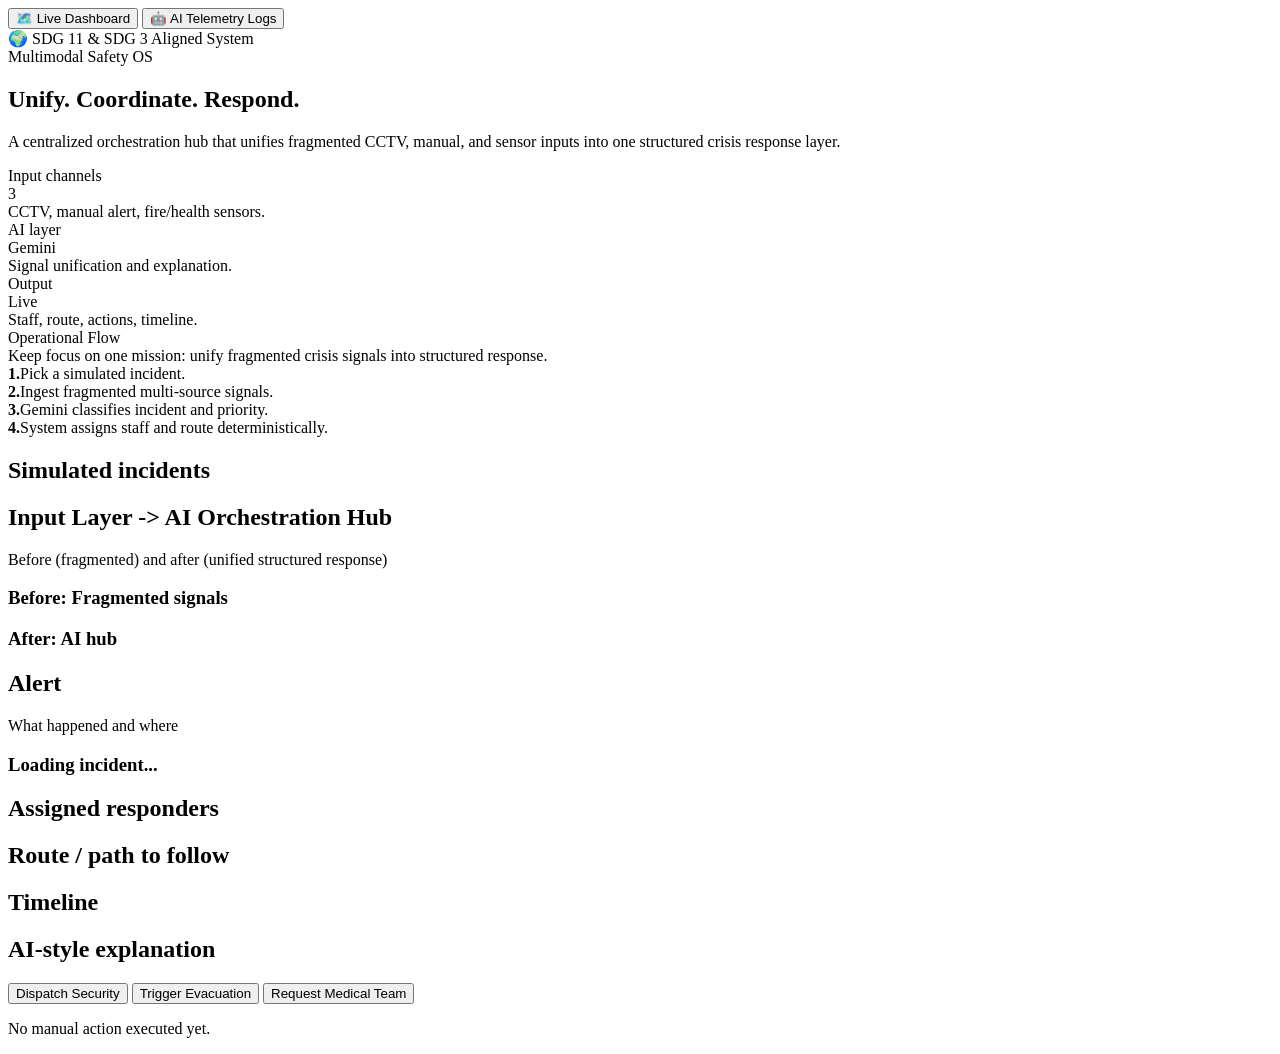
==== frontend/templates/index.html @ b031737b "Add files via upload" ====
<!DOCTYPE html>
<html lang="en">
<head>
  <meta charset="UTF-8" />
  <meta name="viewport" content="width=device-width, initial-scale=1.0" />
  <title>AI Crisis Command Center</title>
  <link rel="stylesheet" href="/static/styles.css" />
  <link rel="icon" href="data:image/svg+xml,<svg xmlns=%22http://www.w3.org/2000/svg%22 viewBox=%220 0 100 100%22><text y=%22.9em%22 font-size=%2290%22>🌍</text></svg>" />
</head>
<body>
  <div class="ai-cursor"></div>
  <div class="ai-cursor-trail"></div>
  
  <div class="command-tabs">
    <button class="tab-btn active" onclick="switchTab(event, 'dashboard-view')">🗺️ Live Dashboard</button>
    <button class="tab-btn" onclick="switchTab(event, 'logs-view')">🤖 AI Telemetry Logs</button>
    <div class="sdg-badge">
      🌍 SDG 11 &amp; SDG 3 Aligned System
    </div>
  </div>

  <div id="logs-view" class="tab-content" style="display: none;">
    <h2>Raw AI Signal Ingestion</h2>
    <div id="raw-logs-container" class="terminal-box">
      <p>&gt; System standing by for incoming telemetry...</p>
    </div>
  </div>

  <main id="dashboard-view" class="dashboard tab-content active-tab">
    <section class="hero-card">
      <div class="hero-grid">
        <div>
          <div class="hero-kicker">Multimodal Safety OS</div>
          <h1 class="hero-title">Unify. Coordinate. Respond.</h1>
          <p class="summary">A centralized orchestration hub that unifies fragmented CCTV, manual, and sensor inputs into one structured crisis response layer.</p>
        </div>
        <div class="hero-stats">
          <div class="stat-box">
            <div class="stat-label">Input channels</div>
            <div class="stat-value">3</div>
            <div class="stat-note">CCTV, manual alert, fire/health sensors.</div>
          </div>
          <div class="stat-box">
            <div class="stat-label">AI layer</div>
            <div class="stat-value">Gemini</div>
            <div class="stat-note">Signal unification and explanation.</div>
          </div>
          <div class="stat-box">
            <div class="stat-label">Output</div>
            <div class="stat-value">Live</div>
            <div class="stat-note">Staff, route, actions, timeline.</div>
          </div>
        </div>
      </div>
    </section>

    <section class="glass-panel control-panel reveal">
      <div class="section-title">Operational Flow</div>
      <div class="section-note">Keep focus on one mission: unify fragmented crisis signals into structured response.</div>
      <div class="flow-grid">
        <div class="flow-step"><strong>1.</strong>Pick a simulated incident.</div>
        <div class="flow-step"><strong>2.</strong>Ingest fragmented multi-source signals.</div>
        <div class="flow-step"><strong>3.</strong>Gemini classifies incident and priority.</div>
        <div class="flow-step"><strong>4.</strong>System assigns staff and route deterministically.</div>
      </div>
      <div class="scenario-block">
        <h2>Simulated incidents</h2>
        <div id="scenario-list" class="scenario-list"></div>
      </div>
    </section>

    <section class="dashboard-shell">
      <article class="panel full-span">
        <h2>Input Layer -> AI Orchestration Hub</h2>
        <p class="panel-label">Before (fragmented) and after (unified structured response)</p>
        <p id="unified-sources" class="unified-sources"></p>
        <div class="unification-grid">
          <div>
            <h3>Before: Fragmented signals</h3>
            <div id="fragmented-list" class="card-list"></div>
          </div>
          <div>
            <h3>After: AI hub</h3>
            <div id="unified-result" class="hub-result"></div>
          </div>
        </div>
      </article>

      <article class="panel alert-panel" id="alert-panel">
        <h2>Alert</h2>
        <p class="panel-label">What happened and where</p>
        <h3 id="incident-title">Loading incident...</h3>
        <p id="incident-meta"></p>
      </article>

      <article class="panel">
        <h2>Assigned responders</h2>
        <div id="responder-list" class="card-list"></div>
      </article>

      <article class="panel">
        <h2>Route / path to follow</h2>
        <div id="route-panel" class="route-box"></div>
      </article>

      <article class="panel">
        <h2>Timeline</h2>
        <div id="timeline-list" class="timeline-list"></div>
      </article>

      <article class="panel full-span">
        <h2>AI-style explanation</h2>
        <p id="ai-provider" class="panel-label"></p>
        <p id="ai-decision-note" class="panel-label"></p>
        <p id="ai-confidence" class="panel-label"></p>
        <p id="explanation" class="explanation"></p>
        <p id="ai-reason" class="panel-label"></p>
        <div id="action-plan" class="action-plan"></div>
        <div class="action-controls">
          <button type="button" class="action-btn">Dispatch Security</button>
          <button type="button" class="action-btn">Trigger Evacuation</button>
          <button type="button" class="action-btn">Request Medical Team</button>
        </div>
        <p id="status" class="status-line">No manual action executed yet.</p>
      </article>
    </section>
  </main>
  <script src="/static/script.js"></script>
</body>
</html>
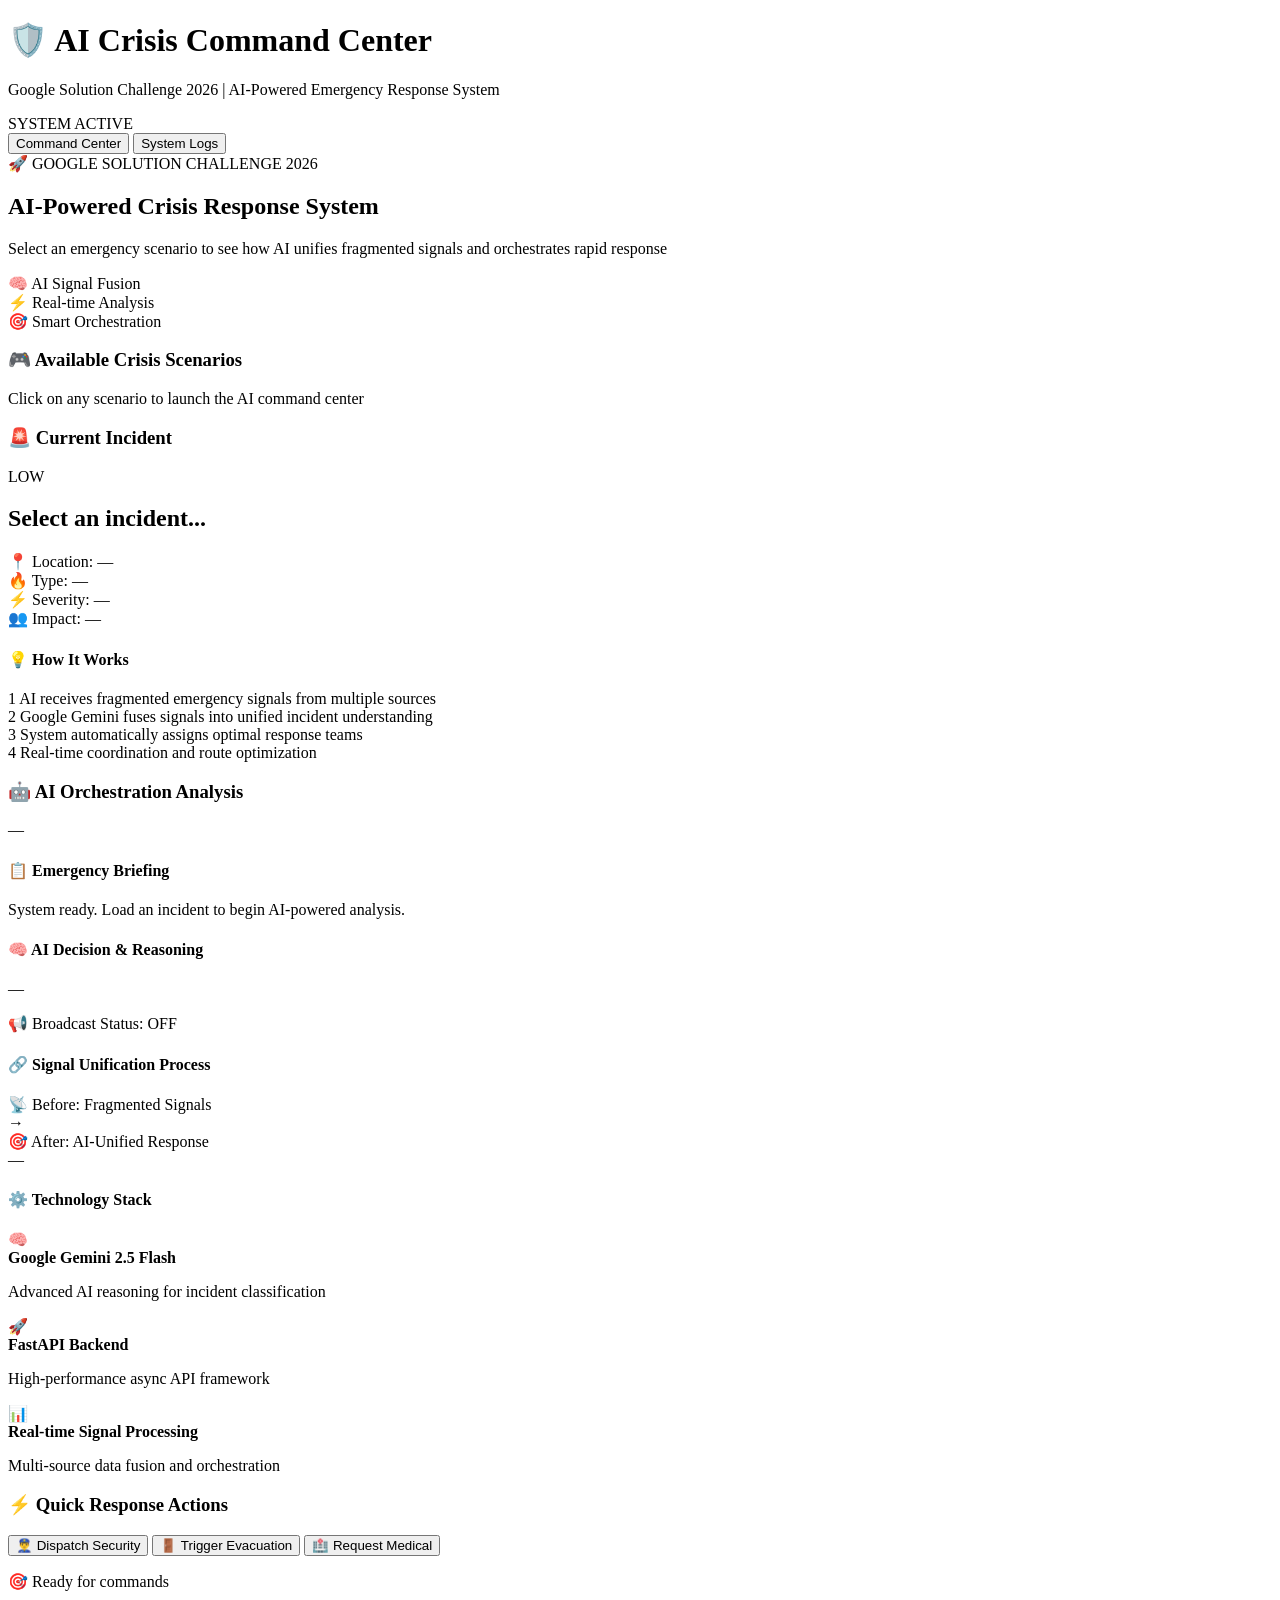
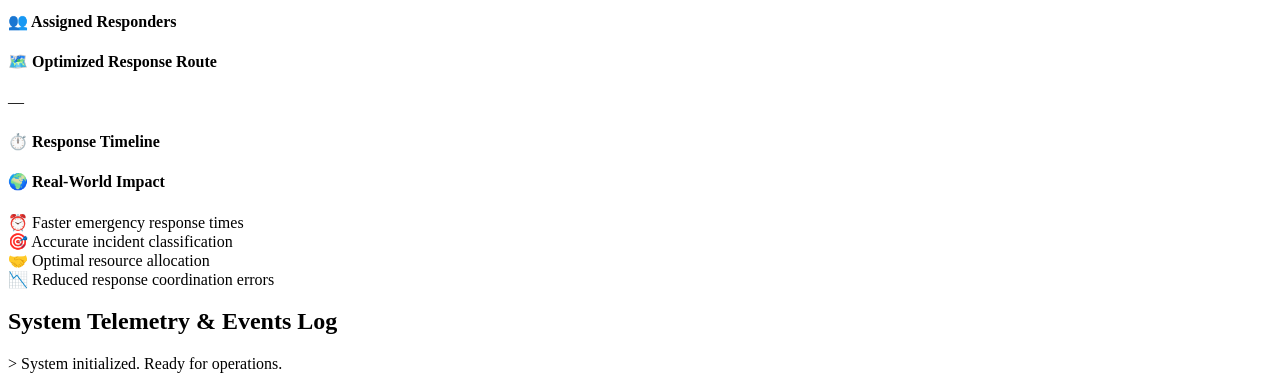
==== commit 0828d754: "Add files via upload" ====
--- a/frontend/templates/index.html
+++ b/frontend/templates/index.html
@@ -1,130 +1,268 @@
-    <!DOCTYPE html>
+<!DOCTYPE html>
 <html lang="en">
 <head>
   <meta charset="UTF-8" />
   <meta name="viewport" content="width=device-width, initial-scale=1.0" />
-  <title>AI Crisis Command Center</title>
+  <title>AI Crisis Command Center | Google Solution Challenge</title>
   <link rel="stylesheet" href="/static/styles.css" />
   <link rel="icon" href="data:image/svg+xml,<svg xmlns=%22http://www.w3.org/2000/svg%22 viewBox=%220 0 100 100%22><text y=%22.9em%22 font-size=%2290%22>🌍</text></svg>" />
 </head>
 <body>
   <div class="ai-cursor"></div>
   <div class="ai-cursor-trail"></div>
-  
-  <div class="command-tabs">
-    <button class="tab-btn active" onclick="switchTab(event, 'dashboard-view')">🗺️ Live Dashboard</button>
-    <button class="tab-btn" onclick="switchTab(event, 'logs-view')">🤖 AI Telemetry Logs</button>
-    <div class="sdg-badge">
-      🌍 SDG 11 &amp; SDG 3 Aligned System
-    </div>
-  </div>
-
-  <div id="logs-view" class="tab-content" style="display: none;">
-    <h2>Raw AI Signal Ingestion</h2>
-    <div id="raw-logs-container" class="terminal-box">
-      <p>&gt; System standing by for incoming telemetry...</p>
-    </div>
-  </div>
-
-  <main id="dashboard-view" class="dashboard tab-content active-tab">
-    <section class="hero-card">
-      <div class="hero-grid">
-        <div>
-          <div class="hero-kicker">Multimodal Safety OS</div>
-          <h1 class="hero-title">Unify. Coordinate. Respond.</h1>
-          <p class="summary">A centralized orchestration hub that unifies fragmented CCTV, manual, and sensor inputs into one structured crisis response layer.</p>
-        </div>
-        <div class="hero-stats">
-          <div class="stat-box">
-            <div class="stat-label">Input channels</div>
-            <div class="stat-value">3</div>
-            <div class="stat-note">CCTV, manual alert, fire/health sensors.</div>
-          </div>
-          <div class="stat-box">
-            <div class="stat-label">AI layer</div>
-            <div class="stat-value">Gemini</div>
-            <div class="stat-note">Signal unification and explanation.</div>
-          </div>
-          <div class="stat-box">
-            <div class="stat-label">Output</div>
-            <div class="stat-value">Live</div>
-            <div class="stat-note">Staff, route, actions, timeline.</div>
-          </div>
-        </div>
-      </div>
-    </section>
-
-    <section class="glass-panel control-panel reveal">
-      <div class="section-title">Operational Flow</div>
-      <div class="section-note">Keep focus on one mission: unify fragmented crisis signals into structured response.</div>
-      <div class="flow-grid">
-        <div class="flow-step"><strong>1.</strong>Pick a simulated incident.</div>
-        <div class="flow-step"><strong>2.</strong>Ingest fragmented multi-source signals.</div>
-        <div class="flow-step"><strong>3.</strong>Gemini classifies incident and priority.</div>
-        <div class="flow-step"><strong>4.</strong>System assigns staff and route deterministically.</div>
-      </div>
-      <div class="scenario-block">
-        <h2>Simulated incidents</h2>
-        <div id="scenario-list" class="scenario-list"></div>
-      </div>
-    </section>
-
-    <section class="dashboard-shell">
-      <article class="panel full-span">
-        <h2>Input Layer -> AI Orchestration Hub</h2>
-        <p class="panel-label">Before (fragmented) and after (unified structured response)</p>
-        <p id="unified-sources" class="unified-sources"></p>
-        <div class="unification-grid">
-          <div>
-            <h3>Before: Fragmented signals</h3>
-            <div id="fragmented-list" class="card-list"></div>
-          </div>
-          <div>
-            <h3>After: AI hub</h3>
-            <div id="unified-result" class="hub-result"></div>
-          </div>
-        </div>
-      </article>
-
-      <article class="panel alert-panel" id="alert-panel">
-        <h2>Alert</h2>
-        <p class="panel-label">What happened and where</p>
-        <h3 id="incident-title">Loading incident...</h3>
-        <p id="incident-meta"></p>
-      </article>
-
-      <article class="panel">
-        <h2>Assigned responders</h2>
-        <div id="responder-list" class="card-list"></div>
-      </article>
-
-      <article class="panel">
-        <h2>Route / path to follow</h2>
-        <div id="route-panel" class="route-box"></div>
-      </article>
-
-      <article class="panel">
-        <h2>Timeline</h2>
-        <div id="timeline-list" class="timeline-list"></div>
-      </article>
-
-      <article class="panel full-span">
-        <h2>AI-style explanation</h2>
-        <p id="ai-provider" class="panel-label"></p>
-        <p id="ai-decision-note" class="panel-label"></p>
-        <p id="ai-confidence" class="panel-label"></p>
-        <p id="explanation" class="explanation"></p>
-        <p id="ai-reason" class="panel-label"></p>
-        <div id="action-plan" class="action-plan"></div>
-        <div class="action-controls">
-          <button type="button" class="action-btn">Dispatch Security</button>
-          <button type="button" class="action-btn">Trigger Evacuation</button>
-          <button type="button" class="action-btn">Request Medical Team</button>
-        </div>
-        <p id="status" class="status-line">No manual action executed yet.</p>
-      </article>
-    </section>
+
+  <!-- HEADER -->
+  <header class="app-header" id="main-header">
+    <div class="header-content">
+      <div class="logo-section">
+        <button id="back-btn" class="back-button" onclick="backToSimulatorPicker()" style="display: none;">← Back</button>
+        <div class="logo-main">
+          <h1 class="logo">🛡️ AI Crisis Command Center</h1>
+          <p class="tagline">Google Solution Challenge 2026 | AI-Powered Emergency Response System</p>
+        </div>
+      </div>
+      <div class="header-status">
+        <div class="status-indicator">
+          <span class="status-dot"></span>
+          <span class="status-text">SYSTEM ACTIVE</span>
+        </div>
+        <div class="header-tabs" id="header-tabs">
+          <button class="tab-link active" onclick="switchView('dashboard')">Command Center</button>
+          <button class="tab-link" onclick="switchView('logs')">System Logs</button>
+        </div>
+      </div>
+    </div>
+  </header>
+
+  <!-- SIMULATOR PICKER SCREEN -->
+  <main id="simulator-picker" class="view-content active">
+    <div class="picker-container">
+      <div class="picker-hero">
+        <div class="hero-badge">🚀 GOOGLE SOLUTION CHALLENGE 2026</div>
+        <h2 class="hero-title">AI-Powered Crisis Response System</h2>
+        <p class="hero-subtitle">Select an emergency scenario to see how AI unifies fragmented signals and orchestrates rapid response</p>
+
+        <div class="feature-highlights">
+          <div class="feature-item">
+            <span class="feature-icon">🧠</span>
+            <span class="feature-text">AI Signal Fusion</span>
+          </div>
+          <div class="feature-item">
+            <span class="feature-icon">⚡</span>
+            <span class="feature-text">Real-time Analysis</span>
+          </div>
+          <div class="feature-item">
+            <span class="feature-icon">🎯</span>
+            <span class="feature-text">Smart Orchestration</span>
+          </div>
+        </div>
+      </div>
+
+      <div class="picker-header">
+        <h3>🎮 Available Crisis Scenarios</h3>
+        <p>Click on any scenario to launch the AI command center</p>
+      </div>
+      <div id="simulator-list" class="simulator-grid"></div>
+    </div>
   </main>
+
+  <!-- MAIN DASHBOARD -->
+  <main id="dashboard" class="view-content active">
+    <div class="dashboard-layout">
+      <!-- LEFT: Incident Selection & Details -->
+      <section class="left-panel">
+        <div id="test-scenarios-card" class="panel-card" style="display: none;">
+          <button class="test-scenarios-btn" onclick="backToSimulatorPicker()">
+            <span class="test-icon">🔄</span>
+            <span class="test-text">Test Other Scenarios</span>
+          </button>
+          <p class="test-hint">Click to explore different incidents</p>
+        </div>
+
+        <div class="panel-card alert-card">
+          <div class="card-header">
+            <h3>🚨 Current Incident</h3>
+            <div class="severity-indicator">
+              <span id="severity-badge" class="badge severity-low">LOW</span>
+            </div>
+          </div>
+          <h2 id="incident-title" class="incident-title">Select an incident...</h2>
+          <div class="incident-details">
+            <div class="detail-row">
+              <span class="label">📍 Location:</span>
+              <span id="incident-location" class="value">—</span>
+            </div>
+            <div class="detail-row">
+              <span class="label">🔥 Type:</span>
+              <span id="incident-type" class="value">—</span>
+            </div>
+            <div class="detail-row">
+              <span class="label">⚡ Severity:</span>
+              <span id="severity-level" class="value">—</span>
+            </div>
+            <div class="detail-row">
+              <span class="label">👥 Impact:</span>
+              <span id="impact-level" class="value">—</span>
+            </div>
+          </div>
+        </div>
+
+        <div class="panel-card info-card">
+          <h4 class="section-title">💡 How It Works</h4>
+          <div class="how-it-works">
+            <div class="step">
+              <span class="step-number">1</span>
+              <span class="step-text">AI receives fragmented emergency signals from multiple sources</span>
+            </div>
+            <div class="step">
+              <span class="step-number">2</span>
+              <span class="step-text">Google Gemini fuses signals into unified incident understanding</span>
+            </div>
+            <div class="step">
+              <span class="step-number">3</span>
+              <span class="step-text">System automatically assigns optimal response teams</span>
+            </div>
+            <div class="step">
+              <span class="step-number">4</span>
+              <span class="step-text">Real-time coordination and route optimization</span>
+            </div>
+          </div>
+        </div>
+      </section>
+      <!-- MIDDLE: AI Analysis & Briefing -->
+      <section class="middle-panel">
+        <div class="panel-card ai-card">
+          <div class="card-header">
+            <h3>🤖 AI Orchestration Analysis</h3>
+            <span class="badge ai-source" id="ai-provider">—</span>
+          </div>
+
+          <div class="analysis-content">
+            <div class="briefing-section">
+              <h4>📋 Emergency Briefing</h4>
+              <div id="loading-indicator" class="loading-indicator" style="display: none;">
+                <div class="spinner"></div>
+                <p>🤖 AI is analyzing signals...</p>
+              </div>
+              <p id="ai-briefing" class="briefing-text">System ready. Load an incident to begin AI-powered analysis.</p>
+            </div>
+
+            <div class="decision-section">
+              <h4>🧠 AI Decision & Reasoning</h4>
+              <p id="ai-reason" class="reasoning-text">—</p>
+            </div>
+
+            <div class="confidence-section">
+              <span class="label">📢 Broadcast Status:</span>
+              <span id="broadcast-status" class="badge broadcast-off">OFF</span>
+            </div>
+          </div>
+        </div>
+
+        <div class="panel-card">
+          <h4 class="section-title">🔗 Signal Unification Process</h4>
+          <div class="unification-flow">
+            <div class="flow-column">
+              <span class="flow-label">📡 Before: Fragmented Signals</span>
+              <div id="fragmented-list" class="signal-list"></div>
+            </div>
+            <div class="flow-arrow">→</div>
+            <div class="flow-column">
+              <span class="flow-label">🎯 After: AI-Unified Response</span>
+              <div id="unified-result" class="unified-display">—</div>
+            </div>
+          </div>
+        </div>
+
+        <div class="panel-card tech-card">
+          <h4 class="section-title">⚙️ Technology Stack</h4>
+          <div class="tech-stack">
+            <div class="tech-item">
+              <span class="tech-icon">🧠</span>
+              <div class="tech-info">
+                <strong>Google Gemini 2.5 Flash</strong>
+                <p>Advanced AI reasoning for incident classification</p>
+              </div>
+            </div>
+            <div class="tech-item">
+              <span class="tech-icon">🚀</span>
+              <div class="tech-info">
+                <strong>FastAPI Backend</strong>
+                <p>High-performance async API framework</p>
+              </div>
+            </div>
+            <div class="tech-item">
+              <span class="tech-icon">📊</span>
+              <div class="tech-info">
+                <strong>Real-time Signal Processing</strong>
+                <p>Multi-source data fusion and orchestration</p>
+              </div>
+            </div>
+          </div>
+        </div>
+      </section>
+      <!-- RIGHT: Response & Actions -->
+      <section class="right-panel">
+        <div class="panel-card action-card">
+          <h3 class="section-title">⚡ Quick Response Actions</h3>
+          <div class="action-buttons">
+            <button class="action-btn primary-btn action-btn" data-action="Dispatch Security">👮‍♂️ Dispatch Security</button>
+            <button class="action-btn secondary-btn action-btn" data-action="Trigger Evacuation">🚪 Trigger Evacuation</button>
+            <button class="action-btn tertiary-btn action-btn" data-action="Request Medical Team">🏥 Request Medical</button>
+          </div>
+          <p id="action-status" class="action-status">🎯 Ready for commands</p>
+        </div>
+
+        <div class="panel-card">
+          <h4 class="section-title">👥 Assigned Responders</h4>
+          <div id="responder-list" class="responder-grid"></div>
+        </div>
+
+        <div class="panel-card">
+          <h4 class="section-title">🗺️ Optimized Response Route</h4>
+          <div id="route-display" class="route-content">—</div>
+        </div>
+
+        <div class="panel-card">
+          <h4 class="section-title">⏱️ Response Timeline</h4>
+          <div id="timeline-list" class="timeline-list"></div>
+        </div>
+
+        <div class="panel-card impact-card">
+          <h4 class="section-title">🌍 Real-World Impact</h4>
+          <div class="impact-points">
+            <div class="impact-point">
+              <span class="impact-icon">⏰</span>
+              <span class="impact-text">Faster emergency response times</span>
+            </div>
+            <div class="impact-point">
+              <span class="impact-icon">🎯</span>
+              <span class="impact-text">Accurate incident classification</span>
+            </div>
+            <div class="impact-point">
+              <span class="impact-icon">🤝</span>
+              <span class="impact-text">Optimal resource allocation</span>
+            </div>
+            <div class="impact-point">
+              <span class="impact-icon">📉</span>
+              <span class="impact-text">Reduced response coordination errors</span>
+            </div>
+          </div>
+        </div>
+      </section>
+    </div>
+  </main>
+
+  <!-- SYSTEM LOGS VIEW -->
+  <section id="logs" class="view-content">
+    <div class="logs-wrapper">
+      <h2>System Telemetry & Events Log</h2>
+      <div id="raw-logs-container" class="terminal-logs">
+        <p>&gt; System initialized. Ready for operations.</p>
+      </div>
+    </div>
+  </section>
+
   <script src="/static/script.js"></script>
 </body>
 </html>
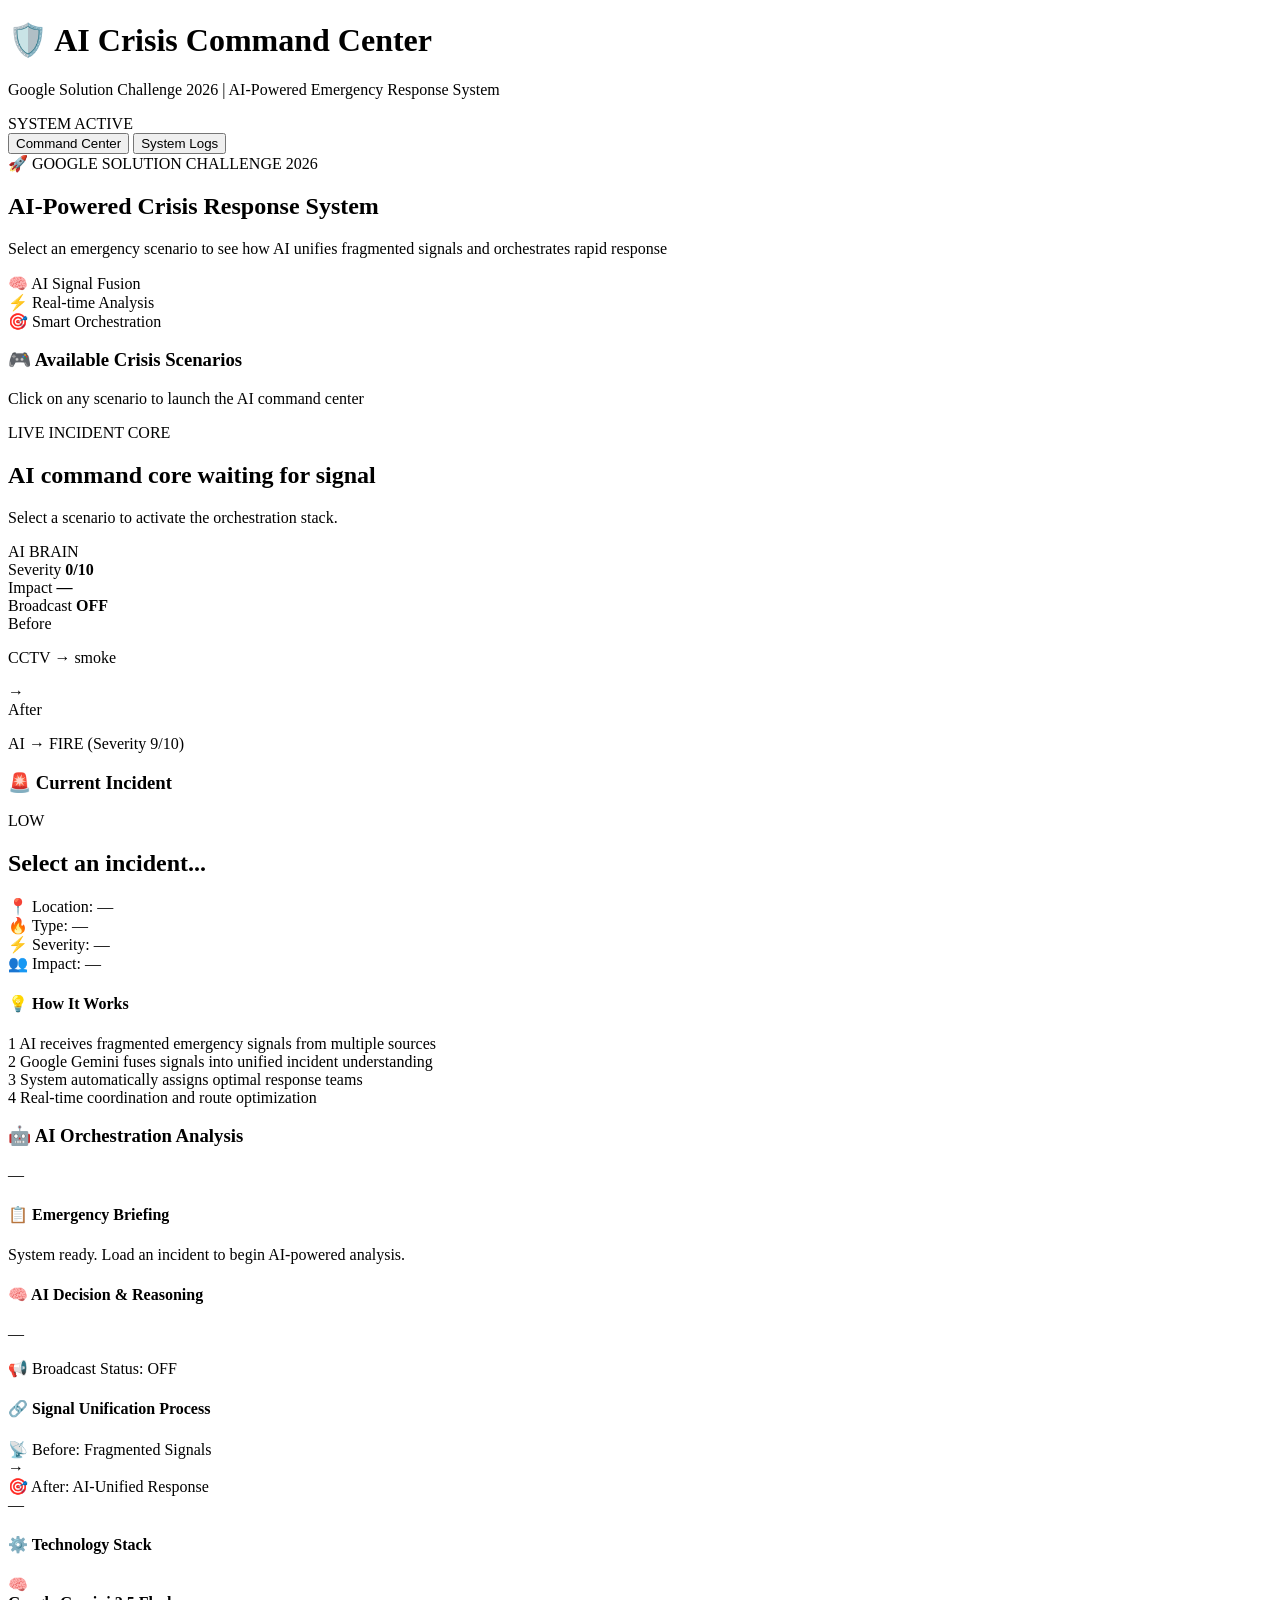
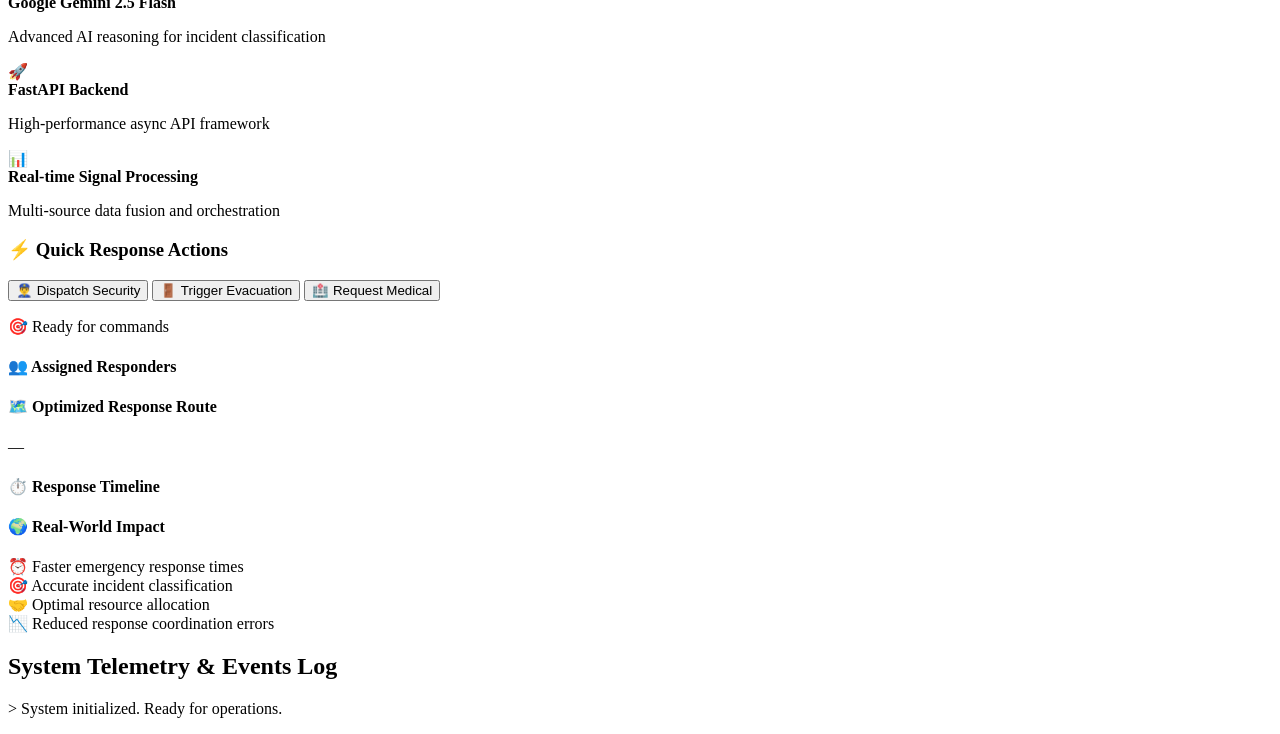
==== commit 0a5d4c58: "Add files via upload" ====
--- a/frontend/templates/index.html
+++ b/frontend/templates/index.html
@@ -41,7 +41,6 @@
         <div class="hero-badge">🚀 GOOGLE SOLUTION CHALLENGE 2026</div>
         <h2 class="hero-title">AI-Powered Crisis Response System</h2>
         <p class="hero-subtitle">Select an emergency scenario to see how AI unifies fragmented signals and orchestrates rapid response</p>
-
         <div class="feature-highlights">
           <div class="feature-item">
             <span class="feature-icon">🧠</span>
@@ -57,7 +56,6 @@
           </div>
         </div>
       </div>
-
       <div class="picker-header">
         <h3>🎮 Available Crisis Scenarios</h3>
         <p>Click on any scenario to launch the AI command center</p>
@@ -66,8 +64,60 @@
     </div>
   </main>
 
+  <!-- LOADING OVERLAY -->
+  <div id="loading-overlay" class="loading-overlay" style="display: none;">
+    <div class="loading-content">
+      <div class="thinking-brain">🧠</div>
+      <h2>AI is analyzing signals...</h2>
+      <p>Fusing data from multiple sources</p>
+      <div class="loading-bars">
+        <div class="bar"></div>
+        <div class="bar"></div>
+        <div class="bar"></div>
+      </div>
+    </div>
+  </div>
+
   <!-- MAIN DASHBOARD -->
-  <main id="dashboard" class="view-content active">
+  <main id="dashboard" class="view-content">
+    <div id="broadcast-banner" class="broadcast-banner" style="display:none;">🚨 BROADCAST ALERT ACTIVATED</div>
+    <section class="incident-hero panel-card">
+      <div class="incident-hero-top">
+        <div>
+          <div class="hero-kicker">LIVE INCIDENT CORE</div>
+          <h2 id="incident-hero-title" class="incident-hero-title">AI command core waiting for signal</h2>
+          <p id="incident-hero-meta" class="incident-hero-meta">Select a scenario to activate the orchestration stack.</p>
+        </div>
+        <div class="hero-orb">
+          <span id="incident-hero-brain">AI BRAIN</span>
+        </div>
+      </div>
+      <div class="incident-hero-grid">
+        <div class="hero-stat hero-stat-severity">
+          <span class="hero-stat-label">Severity</span>
+          <strong id="incident-hero-severity">0/10</strong>
+        </div>
+        <div class="hero-stat hero-stat-impact">
+          <span class="hero-stat-label">Impact</span>
+          <strong id="incident-hero-impact">—</strong>
+        </div>
+        <div class="hero-stat hero-stat-broadcast">
+          <span class="hero-stat-label">Broadcast</span>
+          <strong id="incident-hero-broadcast">OFF</strong>
+        </div>
+      </div>
+      <div class="hero-sequence">
+        <div class="hero-sequence-before">
+          <span class="hero-sequence-label">Before</span>
+          <p id="incident-hero-before">CCTV → smoke</p>
+        </div>
+        <div class="hero-sequence-arrow">→</div>
+        <div class="hero-sequence-after">
+          <span class="hero-sequence-label">After</span>
+          <p id="incident-hero-after">AI → FIRE (Severity 9/10)</p>
+        </div>
+      </div>
+    </section>
     <div class="dashboard-layout">
       <!-- LEFT: Incident Selection & Details -->
       <section class="left-panel">
@@ -78,7 +128,6 @@
           </button>
           <p class="test-hint">Click to explore different incidents</p>
         </div>
-
         <div class="panel-card alert-card">
           <div class="card-header">
             <h3>🚨 Current Incident</h3>
@@ -106,7 +155,6 @@
             </div>
           </div>
         </div>
-
         <div class="panel-card info-card">
           <h4 class="section-title">💡 How It Works</h4>
           <div class="how-it-works">
@@ -134,9 +182,11 @@
         <div class="panel-card ai-card">
           <div class="card-header">
             <h3>🤖 AI Orchestration Analysis</h3>
-            <span class="badge ai-source" id="ai-provider">—</span>
-          </div>
-
+            <div style="display:flex;align-items:center;gap:8px;">
+              <span class="badge ai-source" id="ai-provider">—</span>
+              <span id="ai-status" class="badge ai-active" style="display:none;">AI BRAIN ACTIVE</span>
+            </div>
+          </div>
           <div class="analysis-content">
             <div class="briefing-section">
               <h4>📋 Emergency Briefing</h4>
@@ -146,19 +196,16 @@
               </div>
               <p id="ai-briefing" class="briefing-text">System ready. Load an incident to begin AI-powered analysis.</p>
             </div>
-
             <div class="decision-section">
               <h4>🧠 AI Decision & Reasoning</h4>
               <p id="ai-reason" class="reasoning-text">—</p>
             </div>
-
             <div class="confidence-section">
               <span class="label">📢 Broadcast Status:</span>
               <span id="broadcast-status" class="badge broadcast-off">OFF</span>
             </div>
           </div>
         </div>
-
         <div class="panel-card">
           <h4 class="section-title">🔗 Signal Unification Process</h4>
           <div class="unification-flow">
@@ -173,7 +220,6 @@
             </div>
           </div>
         </div>
-
         <div class="panel-card tech-card">
           <h4 class="section-title">⚙️ Technology Stack</h4>
           <div class="tech-stack">
@@ -212,22 +258,18 @@
           </div>
           <p id="action-status" class="action-status">🎯 Ready for commands</p>
         </div>
-
         <div class="panel-card">
           <h4 class="section-title">👥 Assigned Responders</h4>
           <div id="responder-list" class="responder-grid"></div>
         </div>
-
         <div class="panel-card">
           <h4 class="section-title">🗺️ Optimized Response Route</h4>
           <div id="route-display" class="route-content">—</div>
         </div>
-
         <div class="panel-card">
           <h4 class="section-title">⏱️ Response Timeline</h4>
           <div id="timeline-list" class="timeline-list"></div>
         </div>
-
         <div class="panel-card impact-card">
           <h4 class="section-title">🌍 Real-World Impact</h4>
           <div class="impact-points">
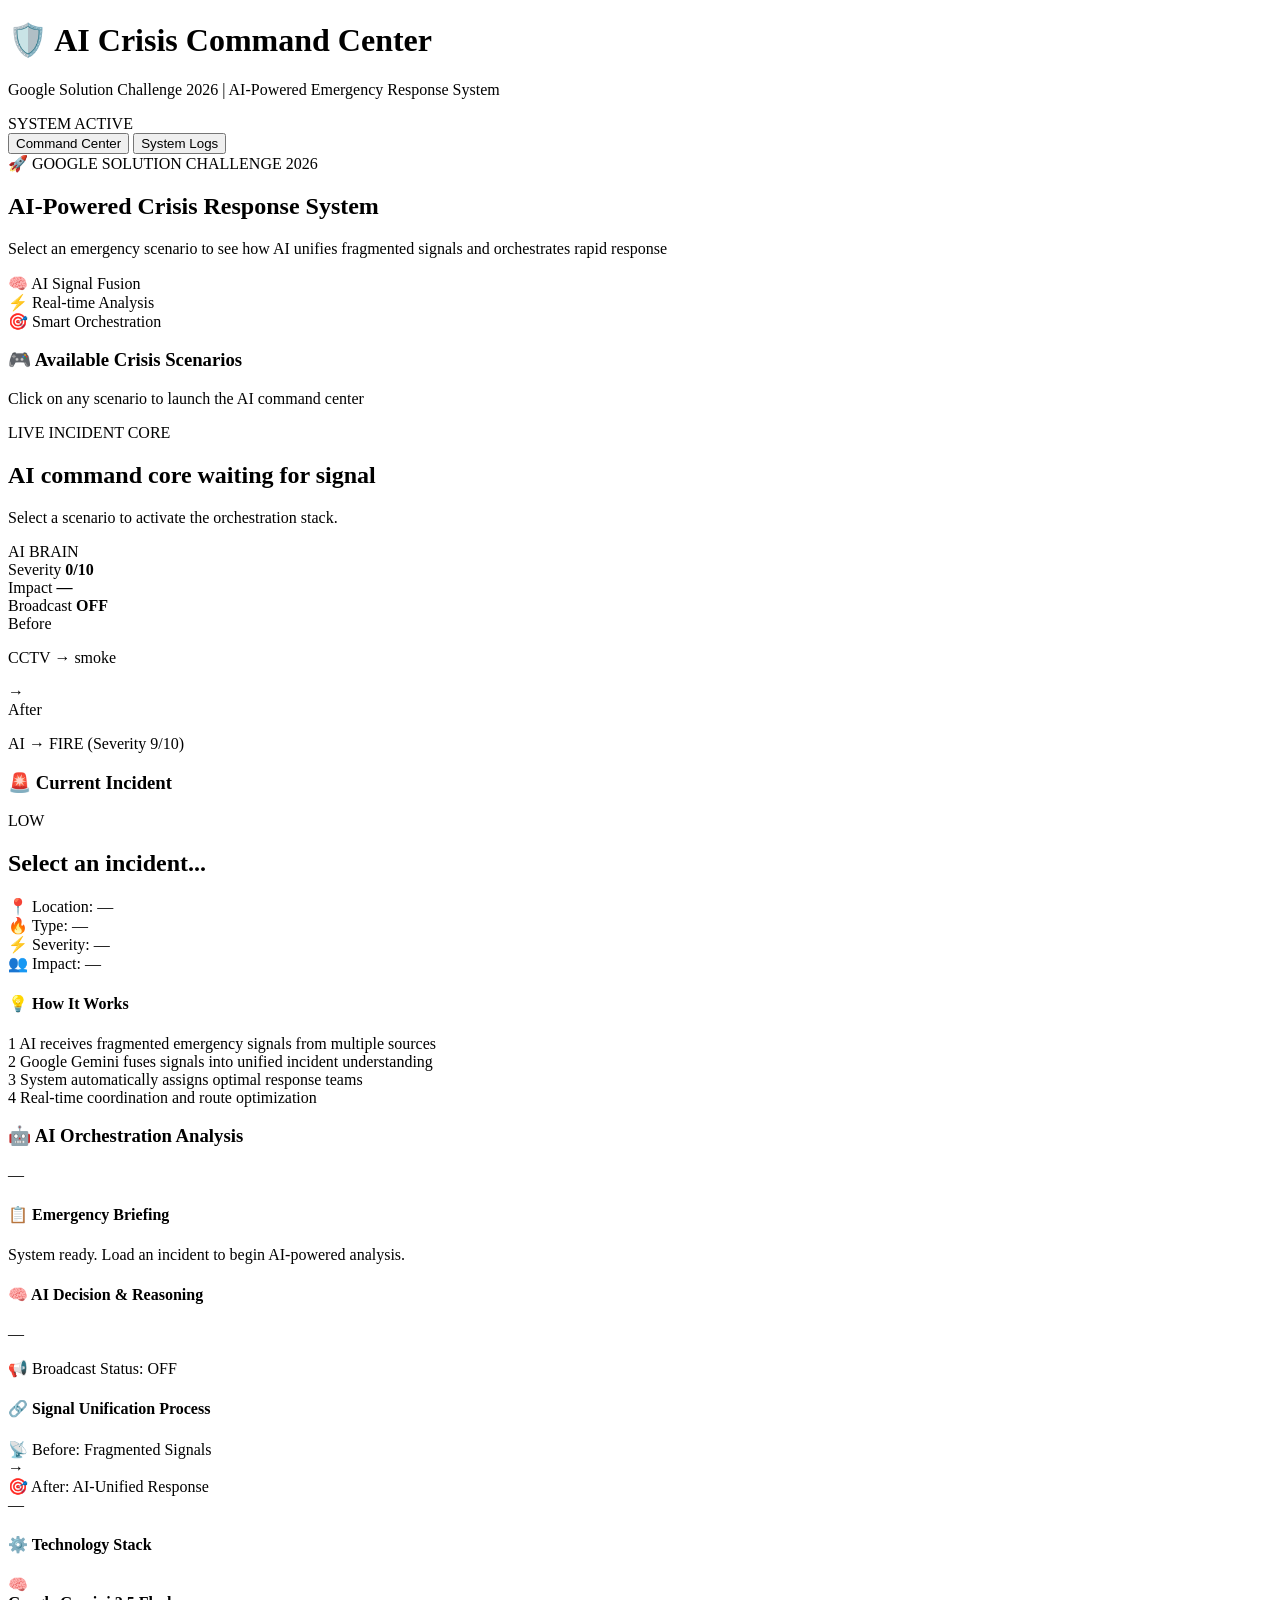
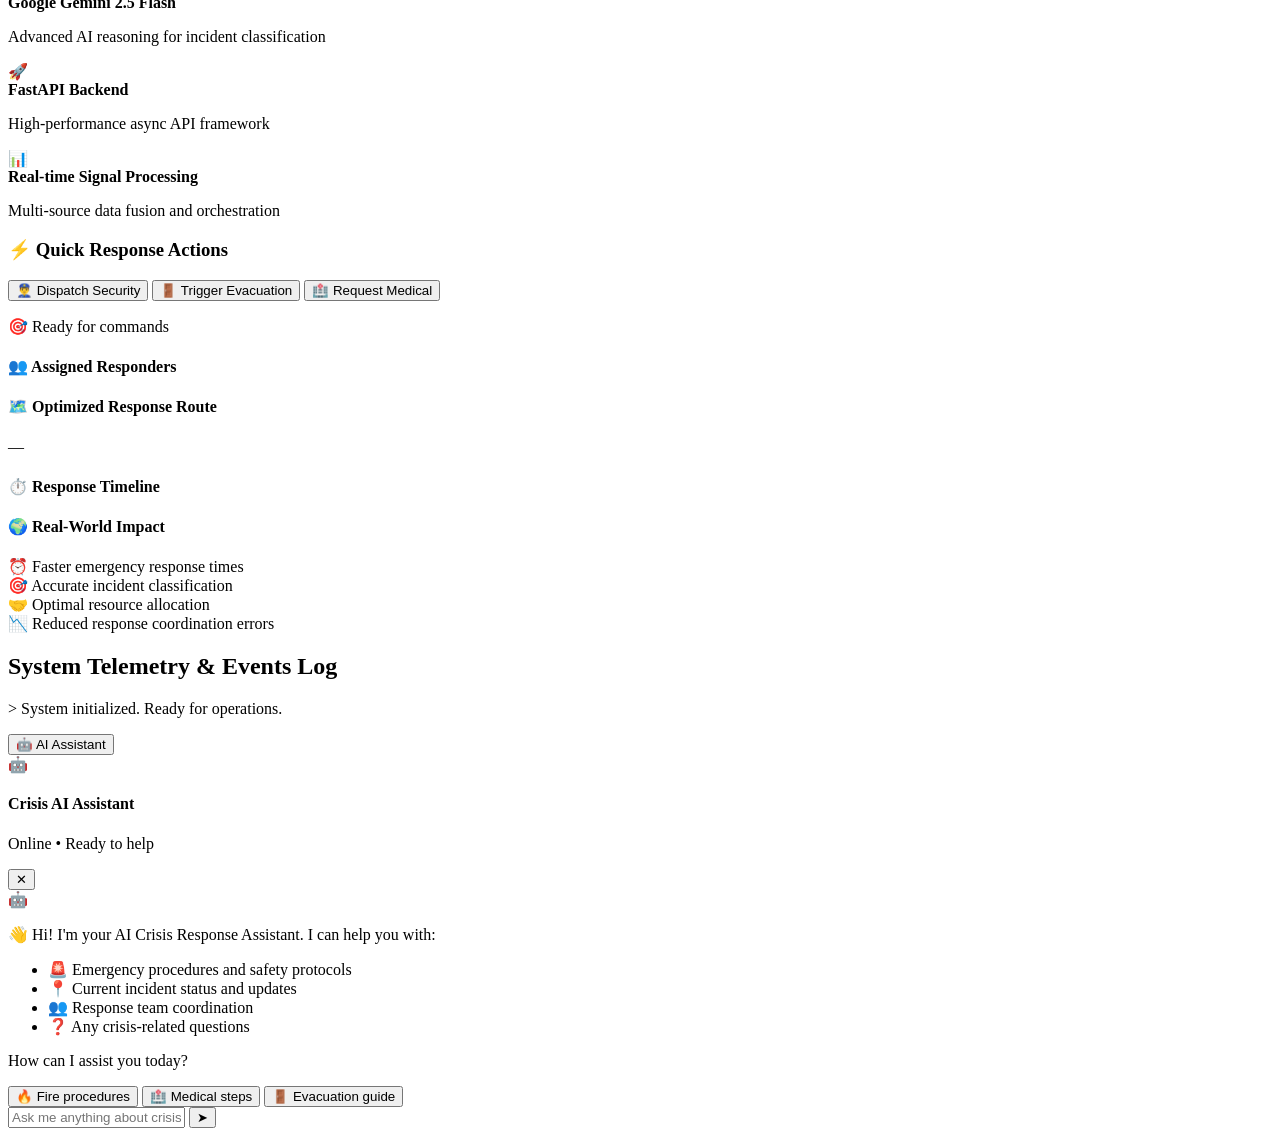
==== commit a7a7e7df: "Add files via upload" ====
--- a/frontend/templates/index.html
+++ b/frontend/templates/index.html
@@ -306,5 +306,68 @@
   </section>
 
   <script src="/static/script.js"></script>
+
+  <!-- FLOATING CHAT BUTTON -->
+  <div class="floating-chat-container">
+    <button id="chat-toggle-btn" class="chat-toggle-btn" onclick="toggleChat()">
+      <span class="chat-icon">🤖</span>
+      <span class="chat-label">AI Assistant</span>
+    </button>
+
+    <div id="chat-popup" class="chat-popup">
+      <div class="chat-header">
+        <div class="chat-title">
+          <span class="chat-avatar">🤖</span>
+          <div class="chat-title-text">
+            <h4>Crisis AI Assistant</h4>
+            <p class="chat-status">Online • Ready to help</p>
+          </div>
+        </div>
+        <button class="chat-close-btn" onclick="toggleChat()">✕</button>
+      </div>
+
+      <div id="chat-messages" class="chat-messages">
+        <div class="message ai-message">
+          <div class="message-avatar">🤖</div>
+          <div class="message-content">
+            <p>👋 Hi! I'm your AI Crisis Response Assistant. I can help you with:</p>
+            <ul class="help-list">
+              <li>🚨 Emergency procedures and safety protocols</li>
+              <li>📍 Current incident status and updates</li>
+              <li>👥 Response team coordination</li>
+              <li>❓ Any crisis-related questions</li>
+            </ul>
+            <p>How can I assist you today?</p>
+          </div>
+        </div>
+      </div>
+
+      <div class="chat-input-container">
+        <div class="quick-actions">
+          <button class="quick-action-btn" onclick="sendQuickMessage('What should I do in case of a fire?')">
+            🔥 Fire procedures
+          </button>
+          <button class="quick-action-btn" onclick="sendQuickMessage('What are the medical emergency steps?')">
+            🏥 Medical steps
+          </button>
+          <button class="quick-action-btn" onclick="sendQuickMessage('How do I evacuate safely?')">
+            🚪 Evacuation guide
+          </button>
+        </div>
+        <div class="input-wrapper">
+          <input
+            type="text"
+            id="chat-input"
+            class="chat-input"
+            placeholder="Ask me anything about crisis response..."
+            onkeypress="handleKeyPress(event)"
+          />
+          <button id="send-btn" class="send-btn" onclick="sendMessage()">
+            <span class="send-icon">➤</span>
+          </button>
+        </div>
+      </div>
+    </div>
+  </div>
 </body>
 </html>
